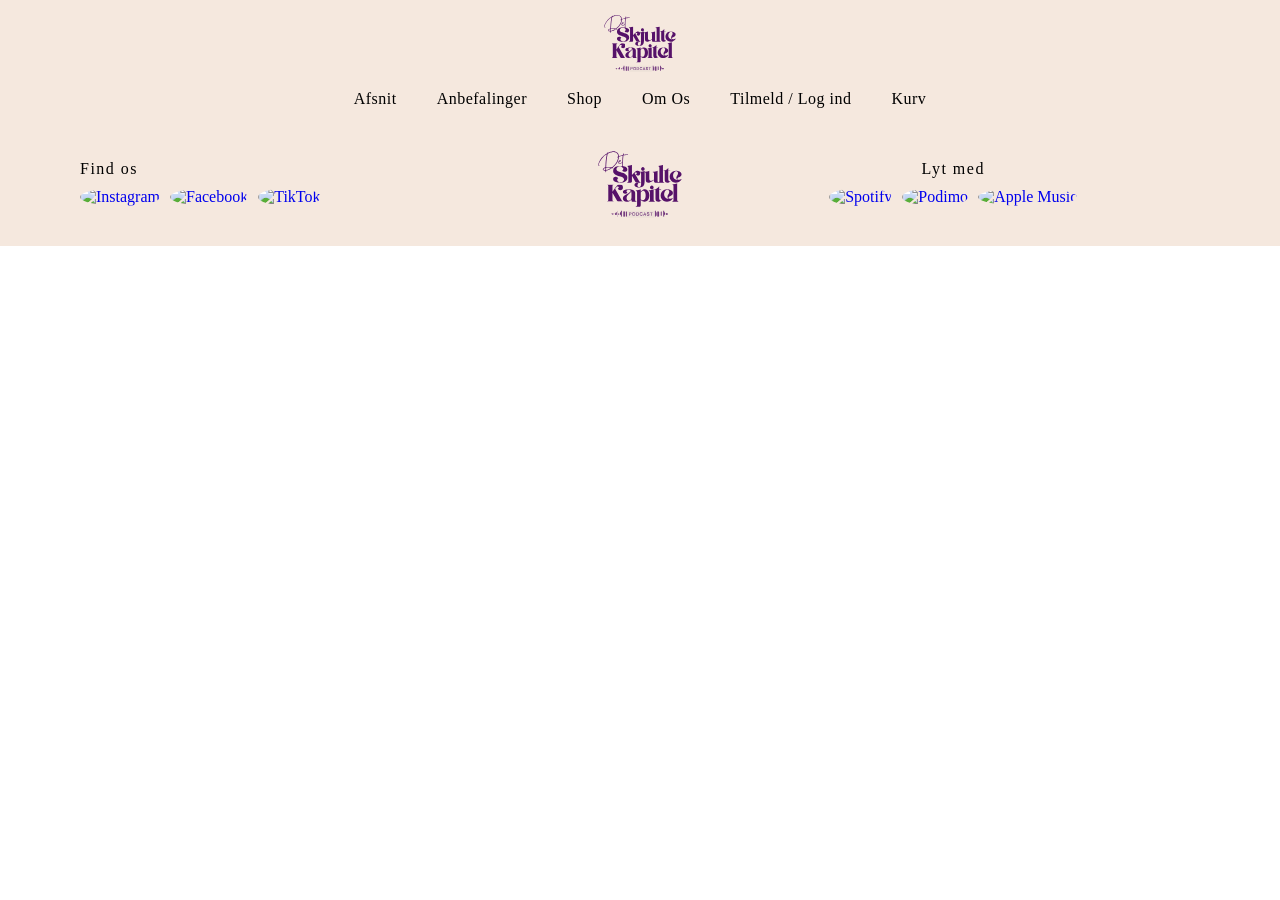
==== afsnit.html @ ff1ba952 "add header footer Co-authored-by: Copilot <copilot@github.com>" ====
<!doctype html>
<html lang="dk">
  <head>
    <meta charset="UTF-8" />
    <meta name="viewport" content="width=device-width, initial-scale=1.0" />
    <title>Det Skjulte Kapitel</title>
    <link rel="stylesheet" href="css/general.css" />
    <link rel="stylesheet" href="css/fonts.css" />
    <link rel="stylesheet" href="css/custom.css" />
  </head>
  <body>
    <header>
      <div class="header-desktop">
        <a href="index.html" class="header-logo">
          <img src="img/Logo.svg" alt="Det Skjulte Kapitel logo" class="logo-img" />
        </a>
        <nav class="header-nav">
          <ul class="nav-list">
            <li><a href="afsnit.html">Afsnit</a></li>
            <li><a href="anbefalinger.html">Anbefalinger</a></li>
            <li><a href="shop.html">Shop</a></li>
            <li><a href="omOs.html">Om Os</a></li>
            <li><a href="login.html">Tilmeld / Log ind</a></li>
            <li><a href="kurv.html">Kurv</a></li>
          </ul>
        </nav>
      </div>

      <div class="header-mobile">
        <a href="index.html" class="header-logo">
          <img src="img/Logo.svg" alt="Det Skjulte Kapitel" class="logo-img" />
        </a>
        <button class="hamburger" id="menuToggle">
          <span></span>
          <span></span>
          <span></span>
        </button>
      </div>
      <nav class="mobile-menu" id="mobileMenu">
        <a href="afsnit.html">Afsnit</a>
        <a href="anbefalinger.html">Anbefalinger</a>
        <a href="shop.html">Shop</a>
        <a href="omOs.html">Om Os</a>
        <a href="login.html">Tilmeld / Log ind</a>
        <a href="kurv.html">Kurv</a>
      </nav>
    </header>
    <footer>
      <div class="footer-inner">
        <div class="footer-social">
          <span class="footer-label">Find os</span>
          <div class="social-icons">
            <a href="#"><img src="" alt="Instagram" /></a>
            <a href="#"><img src="" alt="Facebook" /></a>
            <a href="#"><img src="" alt="TikTok" /></a>
          </div>
        </div>

        <a href="#" class="footer-logo">
          <img src="img/Logo.svg" alt="Det Skjulte Kapitel" class="logo-img-footer" />
        </a>

        <div class="footer-listen">
          <span class="footer-label">Lyt med</span>
          <div class="social-icons">
            <a href="#"><img src="" alt="Spotify" /></a>
            <a href="#"><img src="" alt="Podimo" /></a>
            <a href="#"><img src="" alt="Apple Music" /></a>
          </div>
        </div>
      </div>
    </footer>
    <script src="js/burger.js"></script>
  </body>
</html>
---- css/general.css ----
* {
  box-sizing: border-box;
  padding: 0;
  margin: 0;
  text-decoration: none;
  list-style-type: none;
}

header {
  background: var(--header-footer-bg);
}

.header-desktop {
  max-width: 1200px;
  margin: 0 auto;
  padding: 0 32px;
  display: flex;
  flex-direction: column;
  align-items: center;
}

.logo-img {
  height: 80px;
  width: auto;
  padding: 12px 0 8px;
  display: block;
}

.header-nav {
  width: 100%;
  padding: 10px 0 12px;
}

.nav-list {
  list-style: none;
  display: flex;
  justify-content: center;
  align-items: center;
  gap: 40px;
}

.nav-list a {
  color: var(--text-color);
  text-decoration: none;
  letter-spacing: 0.5px;
  position: relative;
}
.nav-list a:hover {
  color: var(--podcast-card-bg);
}
.nav-list a:hover::after {
  width: 100%;
}

.header-mobile {
  display: none;
  align-items: center;
  justify-content: space-between;
  padding: 12px 20px;
}

.hamburger {
  background: none;
  border: none;
  cursor: pointer;
  display: flex;
  flex-direction: column;
  gap: 5px;
  padding: 8px;
}

.hamburger span {
  display: block;
  width: 24px;
  height: 2px;
  background: var(--text-color);
  border-radius: 2px;
}

.mobile-menu {
  display: none;
  flex-direction: column;
  background: var(--header-footer-bg);
}

.mobile-menu.open {
  display: flex;
}

.mobile-menu a {
  color: var(--text-color);
  text-decoration: none;
  padding: 14px 24px;
  border-bottom: 1px solid rgba(200, 184, 232, 0.3);
}

.mobile-menu a:hover {
  background: var(--podcast-card-bg);
}

footer {
  background: var(--header-footer-bg);
}

.footer-inner {
  max-width: 1200px;
  margin: 0 auto;
  padding: 28px 40px;
  display: grid;
  grid-template-columns: 1fr auto 1fr;
  align-items: center;
  gap: 24px;
}

.footer-label {
  color: var(--text-color);
  letter-spacing: 1.5px;
  display: block;
  margin-bottom: 10px;
}

.social-icons {
  display: flex;
  gap: 10px;
  align-items: center;
}

.social-icons a img {
  width: 38px;
  height: 38px;
  border-radius: 50%;
  transition:
    transform 0.2s,
    opacity 0.2s;
}

.social-icons a:hover img {
  transform: scale(1.1);
  opacity: 0.85;
}

.footer-social {
  display: flex;
  flex-direction: column;
}

.footer-listen {
  display: flex;
  flex-direction: column;
  align-items: center;
}

.logo-img-footer {
  height: 70px;
  width: auto;
  display: block;
}

.footer-bottom {
  padding: 12px 40px;
  text-align: center;
  color: var(--text-color);
}

@media (max-width: 768px) {
  .header-desktop {
    display: none;
  }
  .header-mobile {
    display: flex;
  }

  .footer-inner {
    grid-template-columns: 1fr;
    text-align: center;
    padding: 24px 20px;
    gap: 20px;
  }

  .footer-social {
    align-items: center;
  }
  .footer-listen {
    align-items: center;
  }
  .footer-bottom {
    padding: 12px 20px;
  }
}
---- css/fonts.css ----
@font-face {
  font-family: "Cinzel Decorative Black";
  src: url(../fonts/CinzelDecorative-Black.woff2);
}

@font-face {
  font-family: "Cinzel Decorative Bold";
  src: url(../fonts/CinzelDecorative-Bold.woff2);
}

@font-face {
  font-family: "Cinzel Decorative";
  src: url(../fonts/CinzelDecorative-Regular.woff2);
}
---- css/custom.css ----
/* Farvevariabler */
html {
  /* Primary colors */
  --primary-bg: #fff;
  --header-footer-bg: #f5e8de;

  /* Font colors */
  --text-color: #000;
  --text-inverted: #fff;

  /* Buttons */
  --primary-btn: #763f81;
  --arrow-btn: #f5e8de;

  /* Cards */
  --podcast-card-bg: #561269;
  --book-card-bg: #f5e8de;
  --filter-bg: #fff;
  --reviews-card-bg: #763f81;
  --om-os-card-bg: #763f81;
  --individual-card-bg: #5a3162;
  --forms-bg: #c5aabb;
}

/* Fonts Desktop */
h1 {
  font-family: "Cinzel Decorative Bold";
  font-size: 3rem;
}
h2 {
  font-family: "Cinzel Decorative Bold";
  font-weight: 600;
  font-size: 1.75rem;
}
h3 {
  font-family: "Helvetica Neue";
  font-weight: 700;
  font-size: 1.5rem;
}
h4 {
  font-family: "Helvetica Neue";
  font-weight: 400;
  font-size: 1.375rem;
}
h5 {
  font-family: "Helvetica Neue";
  font-weight: 600;
  font-size: 1.25rem;
}

p {
  font-family: "Helvetica Neue";
  font-weight: 300;
  font-size: 1.25rem;
}

nav {
  font-family: "Helvetica Neue";
  font-weight: 300;
}

/* Fonts Mobile */
@media (max-width: 800px) {
  h1 {
    font-family: "Cinzel Decorative Bold";
    font-weight: 700;
    font-size: 2rem;
  }
  h2 {
    font-family: "Cinzel Decorative Bold";
    font-weight: 600;
    font-size: 1.625rem;
  }
  h3 {
    font-family: "Helvetica Neue";
    font-weight: 500;
    font-size: 1.4rem;
  }
  h4 {
    font-family: "Helvetica Neue";
    font-weight: 400;
    font-size: 1.375rem;
  }
  h5 {
    font-family: "Helvetica Neue";
    font-weight: 600;
    font-size: 1.25rem;
  }

  p {
    font-family: "Helvetica Neue";
    font-weight: 300;
    font-size: 1rem;
  }

  nav {
    font-family: "Helvetica Neue";
    font-weight: 300;
    font-size: 1.375rem;
  }
}
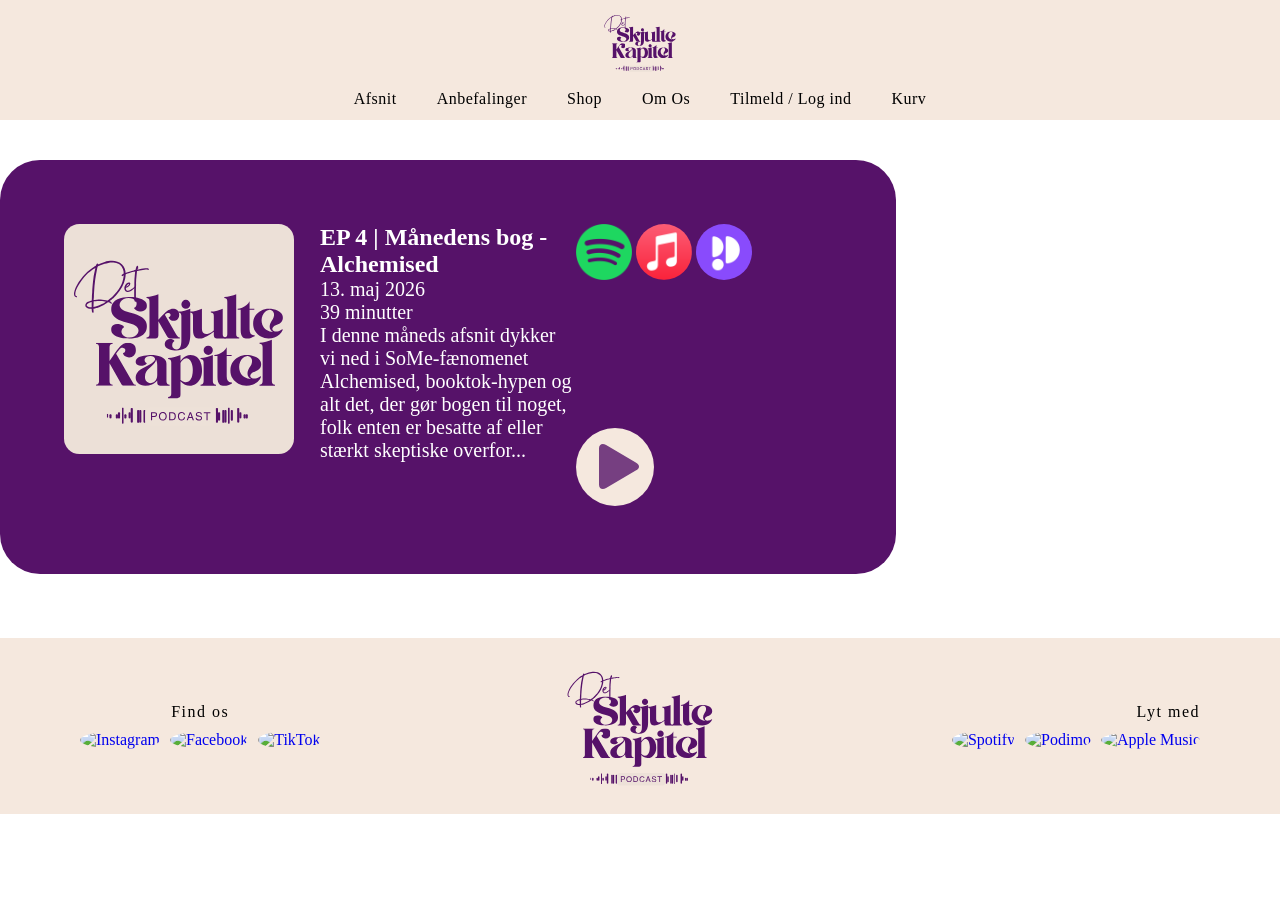
==== commit 88641b36: "tilføje afsnit" ====
--- a/afsnit.html
+++ b/afsnit.html
@@ -7,6 +7,7 @@
     <link rel="stylesheet" href="css/general.css" />
     <link rel="stylesheet" href="css/fonts.css" />
     <link rel="stylesheet" href="css/custom.css" />
+    <link rel="stylesheet" href="css/afsnit.css" />
   </head>
   <body>
     <header>
@@ -45,6 +46,29 @@
         <a href="kurv.html">Kurv</a>
       </nav>
     </header>
+    <main>
+      <section class="grid-1_1_1">
+        <div>
+          <img src="img/LogoBeigeBaggrund.svg" alt="" />
+        </div>
+        <div>
+          <h3>EP 4 | Månedens bog - Alchemised</h3>
+          <p>13. maj 2026</p>
+          <p>39 minutter</p>
+          <p class="margin">I denne måneds afsnit dykker vi ned i SoMe-fænomenet Alchemised, booktok-hypen og alt det, der gør bogen til noget, folk enten er besatte af eller stærkt skeptiske overfor...</p>
+        </div>
+        <div>
+          <div class="SoMe">
+            <a href="https://open.spotify.com/show/3m8Jab1IPtWVq0r0YH2QnV"><img src="img/Spotify.svg" alt="" /></a>
+            <a href=""><img src="img/AppleMusic.svg" alt="iTunes logo" /></a>
+            <a href="https://open.podimo.com/podcast/a7241b3f-1531-4056-aa6a-d502dbbe5295"><img src="img/Podimo.svg" alt="Podimo logo" /></a>
+          </div>
+          <div class="playBtn">
+            <img src="img/PlayBtn.svg" alt="" />
+          </div>
+        </div>
+      </section>
+    </main>
     <footer>
       <div class="footer-inner">
         <div class="footer-social">
--- a/css/general.css
+++ b/css/general.css
@@ -77,6 +77,24 @@
   border-radius: 2px;
 }
 
+.hamburger.open span:nth-child(1) {
+  transform: translateY(7px) rotate(45deg);
+}
+
+.hamburger.open span:nth-child(2) {
+  opacity: 0;
+}
+
+.hamburger.open span:nth-child(3) {
+  transform: translateY(-7px) rotate(-45deg);
+}
+
+.hamburger span {
+  transition:
+    transform 0.3s ease,
+    opacity 0.3s ease;
+}
+
 .mobile-menu {
   display: none;
   flex-direction: column;
@@ -107,7 +125,8 @@
   margin: 0 auto;
   padding: 28px 40px;
   display: grid;
-  grid-template-columns: 1fr auto 1fr;
+  grid-template-columns: 1fr 1fr 1fr;
+  grid-template-areas: "social logo listen";
   align-items: center;
   gap: 24px;
 }
@@ -117,6 +136,7 @@
   letter-spacing: 1.5px;
   display: block;
   margin-bottom: 10px;
+  text-align: center;
 }
 
 .social-icons {
@@ -151,7 +171,7 @@
 }
 
 .logo-img-footer {
-  height: 70px;
+  height: 120px;
   width: auto;
   display: block;
 }
@@ -162,7 +182,33 @@
   color: var(--text-color);
 }
 
-@media (max-width: 768px) {
+@media (min-width: 801px) {
+  .footer-social {
+    grid-area: social;
+    display: flex;
+    flex-direction: column;
+    justify-self: start;
+  }
+
+  .footer-logo {
+    grid-area: logo;
+    justify-self: center;
+  }
+
+  .footer-listen {
+    grid-area: listen;
+    display: flex;
+    flex-direction: column;
+    align-items: flex-end;
+    justify-self: end;
+  }
+
+  .footer-bottom-row {
+    display: contents;
+  }
+}
+
+@media (max-width: 800px) {
   .header-desktop {
     display: none;
   }
@@ -172,18 +218,44 @@
 
   .footer-inner {
     grid-template-columns: 1fr;
+    grid-template-areas:
+      "logo"
+      "social"
+      "listen";
     text-align: center;
     padding: 24px 20px;
-    gap: 20px;
   }
 
   .footer-social {
+    justify-self: center;
     align-items: center;
   }
   .footer-listen {
+    justify-self: center;
     align-items: center;
   }
   .footer-bottom {
     padding: 12px 20px;
   }
-}
+
+  .footer-logo {
+    order: -1;
+    display: block;
+    margin: 0 auto;
+  }
+
+  .logo-img-footer {
+    height: 90px;
+    width: auto;
+  }
+
+  .footer-bottom-row {
+    display: flex;
+    justify-content: center;
+    gap: 40px;
+  }
+
+  .social-icons {
+    gap: 4px;
+  }
+}
--- a/css/custom.css
+++ b/css/custom.css
@@ -20,6 +20,7 @@
   --om-os-card-bg: #763f81;
   --individual-card-bg: #5a3162;
   --forms-bg: #c5aabb;
+  --linje: #9f769e;
 }
 
 /* Fonts Desktop */
@@ -48,7 +49,10 @@
   font-size: 1.25rem;
 }
 
-p {
+p,
+.login-btn,
+.opret-btn,
+label {
   font-family: "Helvetica Neue";
   font-weight: 300;
   font-size: 1.25rem;
@@ -87,7 +91,10 @@
     font-size: 1.25rem;
   }
 
-  p {
+  p,
+  .login-btn,
+  .opret-btn,
+  label {
     font-family: "Helvetica Neue";
     font-weight: 300;
     font-size: 1rem;
--- a/css/afsnit.css
+++ b/css/afsnit.css
@@ -0,0 +1,22 @@
+.grid-1_1_1 {
+  display: grid;
+  grid-template-columns: 1fr 1fr 1fr;
+  max-width: 70%;
+  margin-top: 2.5em;
+  margin-bottom: 4em;
+  padding: 4em;
+  place-self: center;
+  background-color: var(--podcast-card-bg);
+  color: var(--text-inverted);
+  border-radius: 40px;
+}
+
+.grid-1_1_1 img {
+  max-width: 90%;
+}
+
+.playBtn {
+  place-self: end;
+  margin-top: 9em;
+  margin-right: 2.5em;
+}
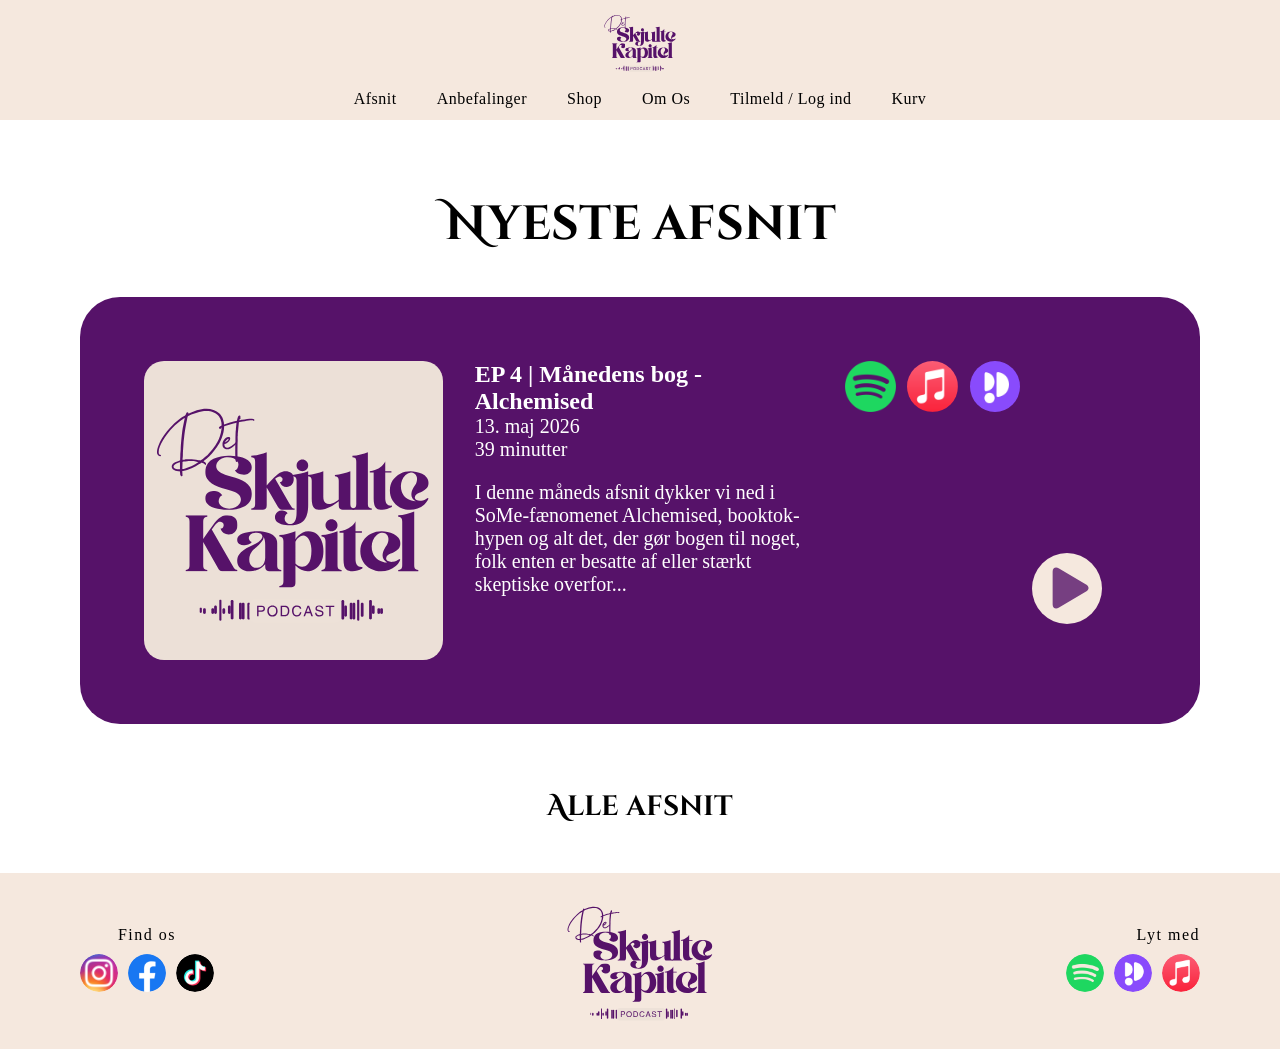
==== commit 610aa3f4: "afsnitliste" ====
--- a/afsnit.html
+++ b/afsnit.html
@@ -8,6 +8,7 @@
     <link rel="stylesheet" href="css/fonts.css" />
     <link rel="stylesheet" href="css/custom.css" />
     <link rel="stylesheet" href="css/afsnit.css" />
+    <script src="js/afsnit.js" defer></script>
   </head>
   <body>
     <header>
@@ -47,49 +48,52 @@
       </nav>
     </header>
     <main>
-      <section class="grid-1_1_1">
-        <div>
-          <img src="img/LogoBeigeBaggrund.svg" alt="" />
-        </div>
-        <div>
+      <h1>Nyeste afsnit</h1>
+      <section class="afsnit-kort">
+        <img class="afsnit-cover" src="img/LogoBeigeBaggrund.svg" alt="cover" />
+
+        <div class="afsnit-info1">
           <h3>EP 4 | Månedens bog - Alchemised</h3>
           <p>13. maj 2026</p>
           <p>39 minutter</p>
-          <p class="margin">I denne måneds afsnit dykker vi ned i SoMe-fænomenet Alchemised, booktok-hypen og alt det, der gør bogen til noget, folk enten er besatte af eller stærkt skeptiske overfor...</p>
+          <p class="afsnit-beskrivelse">I denne måneds afsnit dykker vi ned i SoMe-fænomenet Alchemised, booktok-hypen og alt det, der gør bogen til noget, folk enten er besatte af eller stærkt skeptiske overfor...</p>
         </div>
-        <div>
-          <div class="SoMe">
-            <a href="https://open.spotify.com/show/3m8Jab1IPtWVq0r0YH2QnV"><img src="img/Spotify.svg" alt="" /></a>
-            <a href=""><img src="img/AppleMusic.svg" alt="iTunes logo" /></a>
-            <a href="https://open.podimo.com/podcast/a7241b3f-1531-4056-aa6a-d502dbbe5295"><img src="img/Podimo.svg" alt="Podimo logo" /></a>
-          </div>
-          <div class="playBtn">
+
+        <div class="afsnit-ikoner">
+          <a href="https://open.spotify.com/show/3m8Jab1IPtWVq0r0YH2QnV"><img src="img/Spotify.svg" alt="" /></a>
+          <a href=""><img src="img/AppleMusic.svg" alt="iTunes logo" /></a>
+          <a href="https://open.podimo.com/podcast/a7241b3f-1531-4056-aa6a-d502dbbe5295"><img src="img/Podimo.svg" alt="Podimo logo" /></a>
+          <div class="playBtn1">
             <img src="img/PlayBtn.svg" alt="" />
           </div>
         </div>
       </section>
+      <h2>Alle afsnit</h2>
+      <section class="afsnit" id="afsnit"></section>
     </main>
     <footer>
       <div class="footer-inner">
-        <div class="footer-social">
-          <span class="footer-label">Find os</span>
-          <div class="social-icons">
-            <a href="#"><img src="" alt="Instagram" /></a>
-            <a href="#"><img src="" alt="Facebook" /></a>
-            <a href="#"><img src="" alt="TikTok" /></a>
-          </div>
-        </div>
-
         <a href="#" class="footer-logo">
           <img src="img/Logo.svg" alt="Det Skjulte Kapitel" class="logo-img-footer" />
         </a>
 
-        <div class="footer-listen">
-          <span class="footer-label">Lyt med</span>
-          <div class="social-icons">
-            <a href="#"><img src="" alt="Spotify" /></a>
-            <a href="#"><img src="" alt="Podimo" /></a>
-            <a href="#"><img src="" alt="Apple Music" /></a>
+        <div class="footer-bottom-row">
+          <div class="footer-social">
+            <span class="footer-label">Find os</span>
+            <div class="social-icons">
+              <a href="#"><img src="img/Instagram.svg" alt="Instagram" /></a>
+              <a href="#"><img src="img/Facebook.svg" alt="Facebook" /></a>
+              <a href="#"><img src="img/TikTok.svg" alt="TikTok" /></a>
+            </div>
+          </div>
+
+          <div class="footer-listen">
+            <span class="footer-label">Lyt med</span>
+            <div class="social-icons">
+              <a href="https://open.spotify.com/show/3m8Jab1IPtWVq0r0YH2QnV"><img src="img/Spotify.svg" alt="Spotify" /></a>
+              <a href="https://open.podimo.com/podcast/a7241b3f-1531-4056-aa6a-d502dbbe5295"><img src="img/Podimo.svg" alt="Podimo" /></a>
+              <a href="#"><img src="img/AppleMusic.svg" alt="Apple Music" /></a>
+            </div>
           </div>
         </div>
       </div>
--- a/css/afsnit.css
+++ b/css/afsnit.css
@@ -1,22 +1,203 @@
-.grid-1_1_1 {
-  display: grid;
-  grid-template-columns: 1fr 1fr 1fr;
-  max-width: 70%;
-  margin-top: 2.5em;
-  margin-bottom: 4em;
-  padding: 4em;
-  place-self: center;
-  background-color: var(--podcast-card-bg);
-  color: var(--text-inverted);
-  border-radius: 40px;
-}
-
-.grid-1_1_1 img {
-  max-width: 90%;
-}
-
-.playBtn {
-  place-self: end;
-  margin-top: 9em;
-  margin-right: 2.5em;
-}
+h1 {
+  text-align: center;
+  margin-top: 1.5em;
+}
+
+h2 {
+  text-align: center;
+}
+
+/* Afsnit */
+
+/* Desktop */
+@media (width>768px) {
+  .afsnit-kort {
+    display: grid;
+    grid-template-columns: 1fr 1fr 1fr;
+    margin-top: 2.5em;
+    margin-bottom: 4em;
+    padding: 4em;
+    place-self: center;
+    background-color: var(--podcast-card-bg);
+    color: var(--text-inverted);
+    border-radius: 40px;
+    margin-left: 5em;
+    margin-right: 5em;
+  }
+
+  .afsnit-kort img {
+    max-width: 100%;
+  }
+
+  .afsnit-ikoner {
+    display: flex;
+    gap: 1em;
+    margin-left: 2.5em;
+    padding-bottom: 2em;
+  }
+
+  .afsnit-ikoner img {
+    max-width: 110%;
+  }
+
+  .playBtn1 {
+    place-self: end;
+    margin-top: 9em;
+    margin-right: 2.5em;
+  }
+
+  .afsnit-beskrivelse {
+    margin-top: 1em;
+  }
+
+  .afsnit {
+    margin: 3em;
+    margin-left: 10em;
+    margin-right: 10em;
+  }
+
+  .afsnit-kolonne {
+    display: flex;
+    align-items: center;
+    background: var(--podcast-card-bg);
+    padding: 3em;
+    border-radius: 12px;
+    margin-bottom: 12px;
+    color: white;
+  }
+
+  .grid {
+    display: grid;
+    grid-template-columns: 1fr 2fr 1fr;
+    height: 10em;
+  }
+
+  .afsnit-left img {
+    max-width: 70%;
+    border-radius: 8px;
+  }
+
+  .afsnit-info2 {
+    flex: 2;
+  }
+
+  /* .PlayBtn2 img {
+    max-width: 80%;
+  } */
+
+  .PlayBtn2 {
+    text-align: center;
+    place-self: end;
+    margin-top: 2em;
+    margin-right: 2.5em;
+  }
+}
+
+/* Mobil */
+@media (max-width: 768px) {
+  .afsnit-kolonne {
+    display: flex;
+    align-items: center;
+    background: var(--podcast-card-bg);
+    padding: 0.5em;
+    border-radius: 12px;
+    margin-bottom: 12px;
+    color: white;
+  }
+
+  .afsnit-kort {
+    background: var(--podcast-card-bg);
+    color: white;
+    padding: 20px;
+    border-radius: 30px;
+    margin-bottom: 5em;
+    margin-top: 1.5em;
+    margin-left: 3em;
+    margin-right: 3em;
+
+    display: grid;
+    grid-template-columns: 1fr;
+    gap: 16px;
+  }
+
+  .afsnit-cover {
+    max-width: 100%;
+    border-radius: 12px;
+    justify-self: center;
+    padding-top: 1em;
+  }
+
+  .afsnit-info1 h3 {
+    margin-bottom: 6px;
+  }
+
+  .afsnit-info1 p {
+    opacity: 0.9;
+    line-height: 1.4;
+  }
+
+  .afsnit-beskrivelse {
+    margin-top: 1em;
+    opacity: 0.85;
+  }
+
+  .afsnit-ikoner {
+    display: flex;
+    align-items: center;
+    gap: 14px;
+    width: 100%;
+  }
+
+  .afsnit-ikoner img {
+    max-width: 100%;
+    border-radius: 50%;
+  }
+
+  .playBtn1 {
+    margin-left: auto;
+    display: flex;
+    align-items: center;
+  }
+
+  .playBtn1 img {
+    max-width: 100%;
+  }
+
+  .afsnit {
+    margin: 3em;
+  }
+
+  .grid {
+    display: grid;
+    grid-template-columns: 1fr 2fr 1fr;
+  }
+
+  .afsnit-left img {
+    max-width: 100%;
+    border-radius: 8px;
+  }
+
+  .afsnit-info2 {
+    flex: 1;
+    margin-left: 16px;
+  }
+
+  .afsnit-info2 h3 {
+    font-size: small;
+  }
+
+  .afsnit-info2 p {
+    font-size: x-small;
+  }
+
+  .PlayBtn2 img {
+    max-width: 80%;
+  }
+  .PlayBtn2 {
+    text-align: center;
+    margin-top: 1em;
+    margin-left: 1em;
+  }
+}
+
+/* Afsnit singleview */
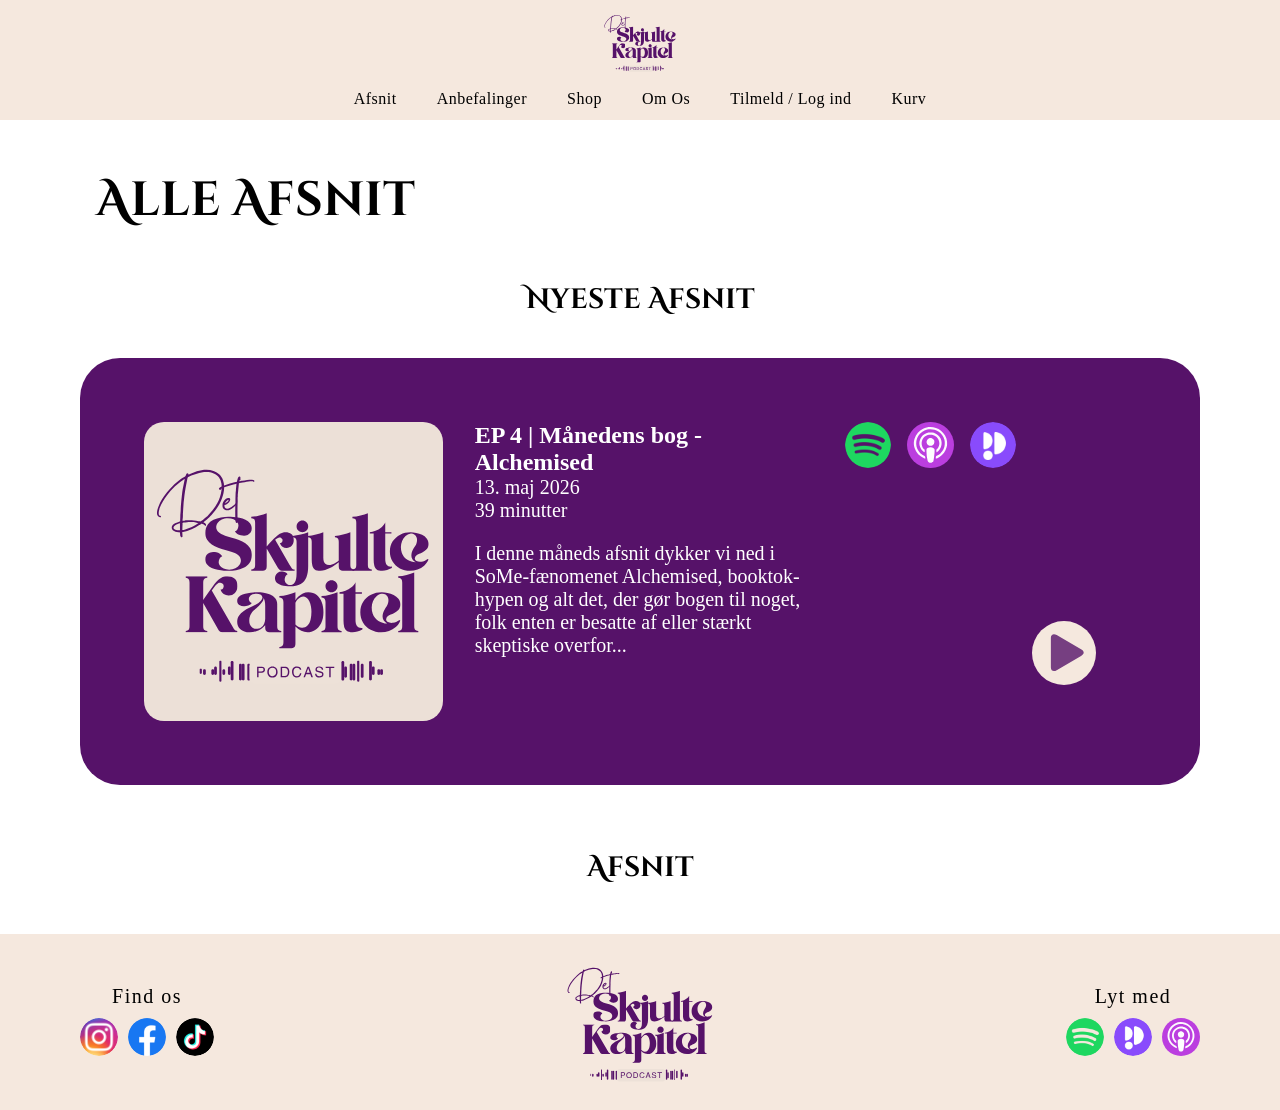
==== commit bced937d: "add last changes" ====
--- a/afsnit.html
+++ b/afsnit.html
@@ -1,5 +1,5 @@
 <!doctype html>
-<html lang="dk">
+<html lang="da">
   <head>
     <meta charset="UTF-8" />
     <meta name="viewport" content="width=device-width, initial-scale=1.0" />
@@ -8,7 +8,6 @@
     <link rel="stylesheet" href="css/fonts.css" />
     <link rel="stylesheet" href="css/custom.css" />
     <link rel="stylesheet" href="css/afsnit.css" />
-    <script src="js/afsnit.js" defer></script>
   </head>
   <body>
     <header>
@@ -48,7 +47,8 @@
       </nav>
     </header>
     <main>
-      <h1>Nyeste afsnit</h1>
+      <h1>Alle Afsnit</h1>
+      <h2>Nyeste Afsnit</h2>
       <section class="afsnit-kort">
         <img class="afsnit-cover" src="img/LogoBeigeBaggrund.svg" alt="cover" />
 
@@ -61,19 +61,19 @@
 
         <div class="afsnit-ikoner">
           <a href="https://open.spotify.com/show/3m8Jab1IPtWVq0r0YH2QnV"><img src="img/Spotify.svg" alt="" /></a>
-          <a href=""><img src="img/AppleMusic.svg" alt="iTunes logo" /></a>
+          <a href="https://podcasts.apple.com/dk/podcast/det-skjulte-kapitel/id1886661915"><img src="img/applepodcast.svg" alt="Apple Podcast" /></a>
           <a href="https://open.podimo.com/podcast/a7241b3f-1531-4056-aa6a-d502dbbe5295"><img src="img/Podimo.svg" alt="Podimo logo" /></a>
           <div class="playBtn1">
             <img src="img/PlayBtn.svg" alt="" />
           </div>
         </div>
       </section>
-      <h2>Alle afsnit</h2>
+      <h2>Afsnit</h2>
       <section class="afsnit" id="afsnit"></section>
     </main>
     <footer>
       <div class="footer-inner">
-        <a href="#" class="footer-logo">
+        <a href="index.html" class="footer-logo">
           <img src="img/Logo.svg" alt="Det Skjulte Kapitel" class="logo-img-footer" />
         </a>
 
@@ -81,9 +81,9 @@
           <div class="footer-social">
             <span class="footer-label">Find os</span>
             <div class="social-icons">
-              <a href="#"><img src="img/Instagram.svg" alt="Instagram" /></a>
-              <a href="#"><img src="img/Facebook.svg" alt="Facebook" /></a>
-              <a href="#"><img src="img/TikTok.svg" alt="TikTok" /></a>
+              <a href="https://www.instagram.com/detskjultekapitel/"><img src="img/Instagram.svg" alt="Instagram" /></a>
+              <a href="https://www.facebook.com/profile.php?id=61585024211420"><img src="img/Facebook.svg" alt="Facebook" /></a>
+              <a href="https://www.tiktok.com/@detskjultekapitel"><img src="img/TikTok.svg" alt="TikTok" /></a>
             </div>
           </div>
 
@@ -92,12 +92,13 @@
             <div class="social-icons">
               <a href="https://open.spotify.com/show/3m8Jab1IPtWVq0r0YH2QnV"><img src="img/Spotify.svg" alt="Spotify" /></a>
               <a href="https://open.podimo.com/podcast/a7241b3f-1531-4056-aa6a-d502dbbe5295"><img src="img/Podimo.svg" alt="Podimo" /></a>
-              <a href="#"><img src="img/AppleMusic.svg" alt="Apple Music" /></a>
+              <a href="https://podcasts.apple.com/dk/podcast/det-skjulte-kapitel/id1886661915"><img class="apple" src="img/applepodcast.svg" alt="Apple Podcast" /></a>
             </div>
           </div>
         </div>
       </div>
     </footer>
     <script src="js/burger.js"></script>
+    <script src="js/afsnit.js"></script>
   </body>
 </html>
--- a/css/general.css
+++ b/css/general.css
@@ -169,7 +169,9 @@
   flex-direction: column;
   align-items: center;
 }
-
+.apple {
+  border-radius: 50%;
+}
 .logo-img-footer {
   height: 120px;
   width: auto;
@@ -199,7 +201,6 @@
     grid-area: listen;
     display: flex;
     flex-direction: column;
-    align-items: flex-end;
     justify-self: end;
   }
 
@@ -258,4 +259,9 @@
   .social-icons {
     gap: 4px;
   }
-}
+
+  .mobile-menu a:hover {
+    background: var(--om-os-card-bg);
+    color: var(--text-inverted);
+  }
+}
--- a/css/custom.css
+++ b/css/custom.css
@@ -38,7 +38,8 @@
   font-weight: 700;
   font-size: 1.5rem;
 }
-h4 {
+h4,
+.kob-btn {
   font-family: "Helvetica Neue";
   font-weight: 400;
   font-size: 1.375rem;
@@ -52,7 +53,9 @@
 p,
 .login-btn,
 .opret-btn,
-label {
+label,
+span,
+.btn {
   font-family: "Helvetica Neue";
   font-weight: 300;
   font-size: 1.25rem;
@@ -80,7 +83,8 @@
     font-weight: 500;
     font-size: 1.4rem;
   }
-  h4 {
+  h4,
+  .kob-btn {
     font-family: "Helvetica Neue";
     font-weight: 400;
     font-size: 1.375rem;
@@ -94,7 +98,9 @@
   p,
   .login-btn,
   .opret-btn,
-  label {
+  label,
+  span,
+  .btn {
     font-family: "Helvetica Neue";
     font-weight: 300;
     font-size: 1rem;
--- a/css/afsnit.css
+++ b/css/afsnit.css
@@ -1,6 +1,6 @@
 h1 {
-  text-align: center;
-  margin-top: 1.5em;
+  text-align: left;
+  margin: 1em 2em;
 }
 
 h2 {
@@ -8,9 +8,8 @@
 }
 
 /* Afsnit */
-
 /* Desktop */
-@media (width>768px) {
+@media (width>800px) {
   .afsnit-kort {
     display: grid;
     grid-template-columns: 1fr 1fr 1fr;
@@ -36,8 +35,10 @@
     padding-bottom: 2em;
   }
 
-  .afsnit-ikoner img {
-    max-width: 110%;
+  .afsnit-ikoner a img {
+    width: 56px;
+    height: auto;
+    border-radius: 50%;
   }
 
   .playBtn1 {
@@ -81,9 +82,19 @@
     flex: 2;
   }
 
-  /* .PlayBtn2 img {
-    max-width: 80%;
-  } */
+  .afsnit-kort img {
+    max-width: 100%;
+  }
+
+  .playBtn1 {
+    place-self: end;
+    margin-top: 9em;
+    margin-right: 2.5em;
+  }
+
+  .afsnit-beskrivelse {
+    margin-top: 1em;
+  }
 
   .PlayBtn2 {
     text-align: center;
@@ -94,7 +105,11 @@
 }
 
 /* Mobil */
-@media (max-width: 768px) {
+@media (max-width: 800px) {
+  h1 {
+    text-align: center;
+    margin-top: 1.5em;
+  }
   .afsnit-kolonne {
     display: flex;
     align-items: center;
@@ -149,7 +164,8 @@
   }
 
   .afsnit-ikoner img {
-    max-width: 100%;
+    width: 56px;
+    height: auto;
     border-radius: 50%;
   }
 
@@ -199,5 +215,3 @@
     margin-left: 1em;
   }
 }
-
-/* Afsnit singleview */
